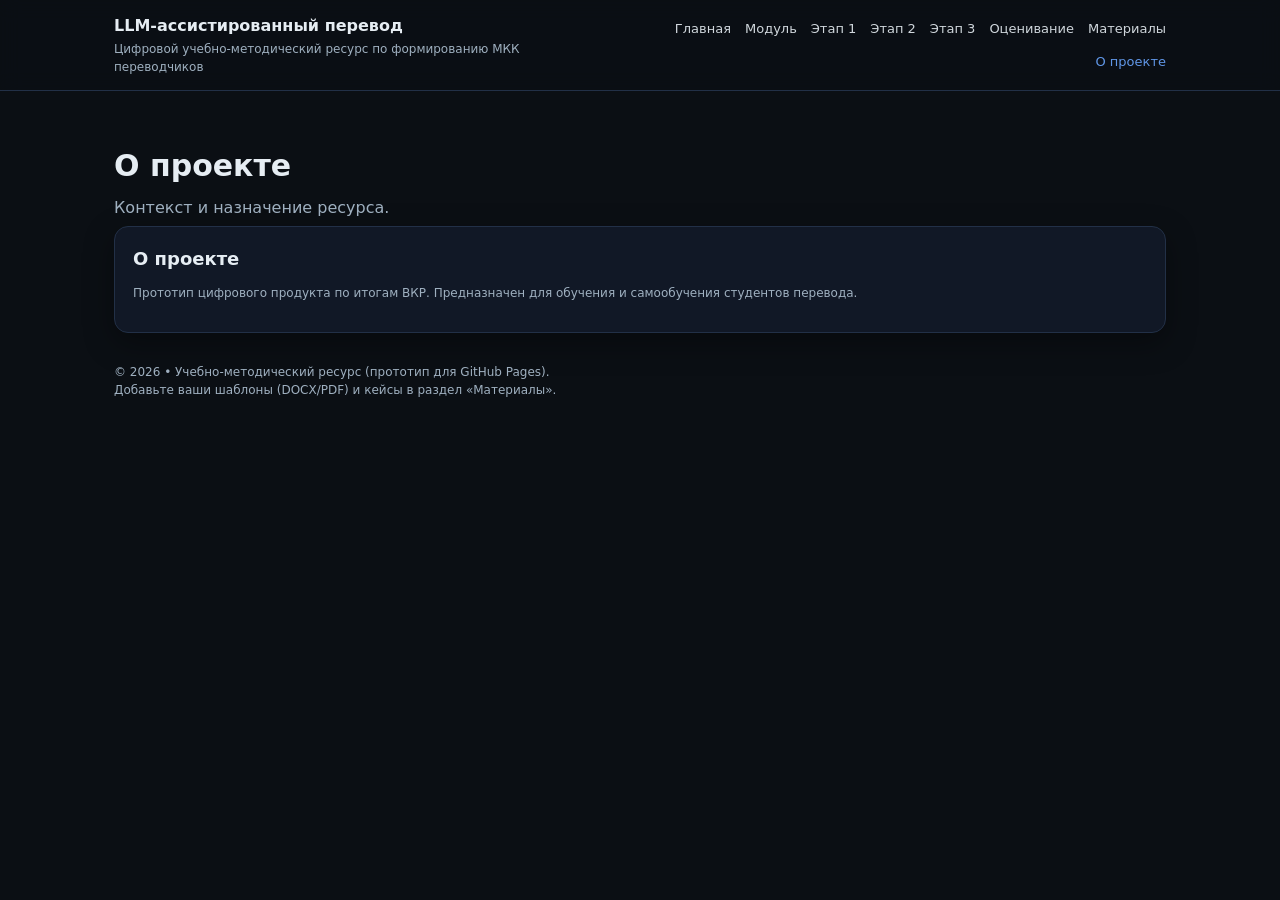
==== about.html @ 214b927d "Add files via upload" ====
<!doctype html>
<html lang="ru">
<head>
  <meta charset="utf-8" />
  <meta name="viewport" content="width=device-width, initial-scale=1" />
  <title>О проекте</title>
  <link rel="stylesheet" href="assets/styles.css" />
</head>
<body>
  <div class="nav">
    <div class="container">
      <div class="brand">
        <div class="title">LLM‑ассистированный перевод</div>
        <div class="sub">Цифровой учебно‑методический ресурс по формированию МКК переводчиков</div>
      </div>
      <div class="navlinks">
        <a href="index.html">Главная</a>
        <a href="module.html">Модуль</a>
        <a href="stage1.html">Этап 1</a>
        <a href="stage2.html">Этап 2</a>
        <a href="stage3.html">Этап 3</a>
        <a href="assessment.html">Оценивание</a>
        <a href="downloads.html">Материалы</a>
        <a href="about.html">О проекте</a>
      </div>
    </div>
  </div>

  <div class="container">
    <div class="hero">
      <h1>О проекте</h1>
      <p>Контекст и назначение ресурса.</p>
    </div>

    
<div class="card">
  <h2>О проекте</h2>
  <p class="small">Прототип цифрового продукта по итогам ВКР. Предназначен для обучения и самообучения студентов перевода.</p>
</div>


    <div class="footer">
      © 2026 • Учебно‑методический ресурс (прототип для GitHub Pages).
      <br/>Добавьте ваши шаблоны (DOCX/PDF) и кейсы в раздел «Материалы».
    </div>
  </div>

  <script src="assets/script.js"></script>
</body>
</html>
---- assets/styles.css ----
:root{
  --bg:#0b0f14;
  --card:#111826;
  --text:#e6edf3;
  --muted:#9fb0c0;
  --accent:#6aa6ff;
  --border:#223047;
  --shadow: 0 10px 30px rgba(0,0,0,.35);
}
*{box-sizing:border-box}
html,body{margin:0;padding:0;font-family:system-ui,-apple-system,Segoe UI,Roboto,Ubuntu,Cantarell,Noto Sans,Arial,sans-serif;background:var(--bg);color:var(--text);line-height:1.5}
a{color:var(--accent);text-decoration:none}
a:hover{text-decoration:underline}
.container{max-width:1100px;margin:0 auto;padding:24px}
.nav{
  position:sticky;top:0;z-index:10;
  backdrop-filter: blur(10px);
  background: rgba(11,15,20,.75);
  border-bottom:1px solid var(--border);
}
.nav .container{display:flex;gap:16px;align-items:center;justify-content:space-between;padding:14px 24px}
.brand{display:flex;flex-direction:column;gap:2px}
.brand .title{font-weight:700}
.brand .sub{font-size:12px;color:var(--muted)}
.navlinks{display:flex;gap:14px;flex-wrap:wrap;justify-content:flex-end}
.navlinks a{font-size:13px;color:var(--text);opacity:.9}
.navlinks a.active{color:var(--accent)}
.hero{padding:28px 0 6px}
.hero h1{margin:0 0 8px;font-size:30px}
.hero p{margin:0;color:var(--muted);max-width:900px}
.grid{display:grid;gap:16px}
.grid.two{grid-template-columns:repeat(2, minmax(0,1fr))}
@media (max-width: 900px){.grid.two{grid-template-columns:1fr}}
.card{
  background:var(--card);border:1px solid var(--border);border-radius:14px;
  padding:18px;box-shadow:var(--shadow)
}
.card h2{margin:0 0 10px;font-size:18px}
.card h3{margin:14px 0 8px;font-size:15px}
.small{font-size:12px;color:var(--muted)}
.badges{display:flex;gap:10px;flex-wrap:wrap;margin-top:10px}
.badge{font-size:12px;border:1px solid var(--border);padding:6px 10px;border-radius:999px;color:var(--muted)}
.table{width:100%;border-collapse:collapse;margin-top:10px}
.table th,.table td{border:1px solid var(--border);padding:10px;vertical-align:top}
.table th{background:rgba(255,255,255,.04);text-align:left;font-size:13px}
.table td{font-size:13px}
.callout{
  border-left:4px solid var(--accent);
  padding:12px 14px;background:rgba(106,166,255,.08);
  border-radius:10px;margin-top:12px
}
.list{margin:0;padding-left:18px;color:var(--text)}
.list li{margin:6px 0}
.footer{margin:30px 0 10px;color:var(--muted);font-size:12px}
.btnrow{display:flex;gap:10px;flex-wrap:wrap;margin-top:10px}
.btn{
  display:inline-flex;align-items:center;gap:8px;
  padding:10px 12px;border-radius:12px;border:1px solid var(--border);
  background:rgba(255,255,255,.03);color:var(--text);font-size:13px
}
.btn:hover{background:rgba(255,255,255,.06);text-decoration:none}
.code{font-family: ui-monospace, SFMono-Regular, Menlo, Monaco, Consolas, "Liberation Mono", "Courier New", monospace;
      font-size:12px;background:rgba(255,255,255,.04);border:1px solid var(--border);border-radius:10px;padding:10px;overflow:auto}
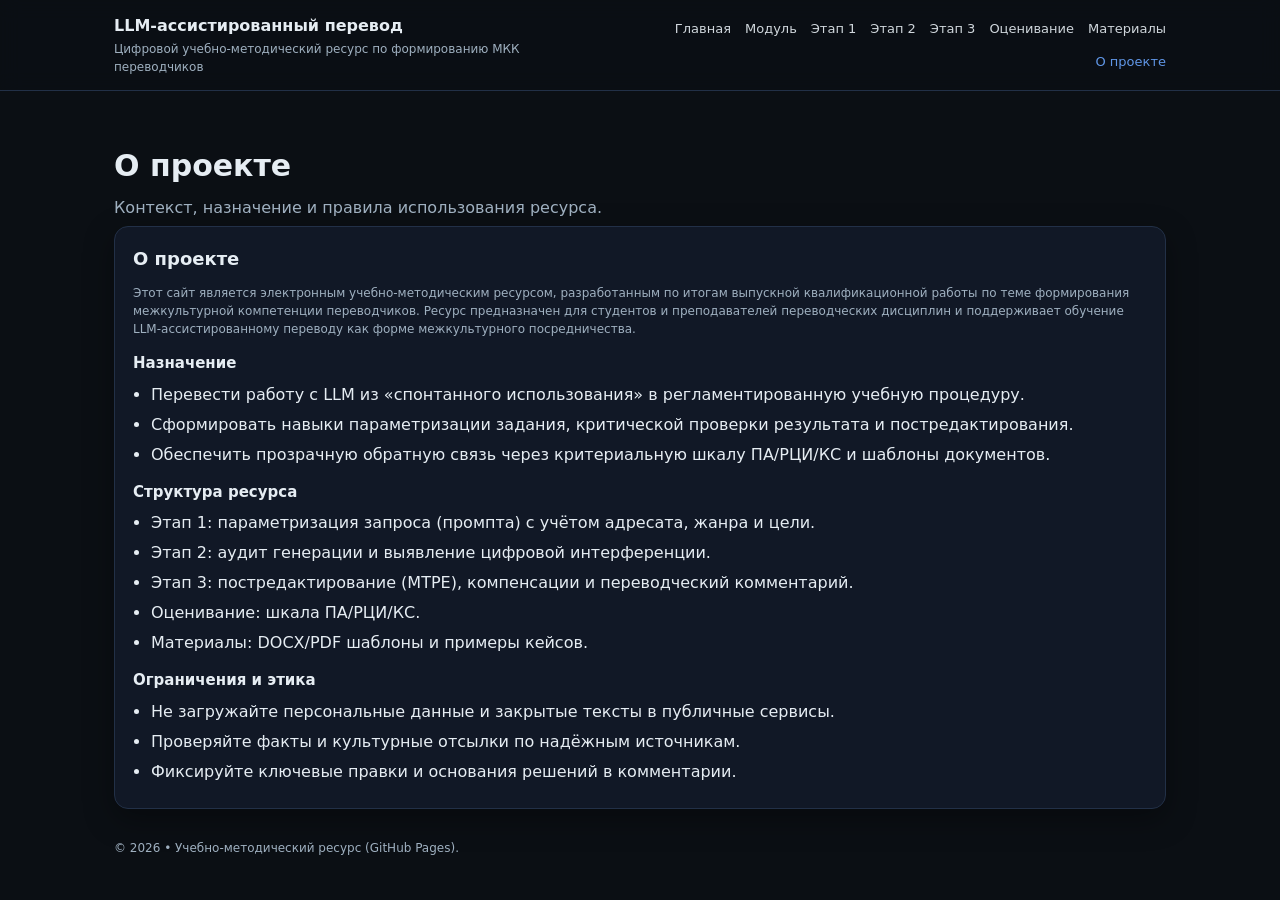
==== commit 0df08ece: "Add files via upload" ====
--- a/about.html
+++ b/about.html
@@ -10,8 +10,8 @@
   <div class="nav">
     <div class="container">
       <div class="brand">
-        <div class="title">LLM‑ассистированный перевод</div>
-        <div class="sub">Цифровой учебно‑методический ресурс по формированию МКК переводчиков</div>
+        <div class="title">LLM-ассистированный перевод</div>
+        <div class="sub">Цифровой учебно-методический ресурс по формированию МКК переводчиков</div>
       </div>
       <div class="navlinks">
         <a href="index.html">Главная</a>
@@ -29,19 +29,45 @@
   <div class="container">
     <div class="hero">
       <h1>О проекте</h1>
-      <p>Контекст и назначение ресурса.</p>
+      <p>Контекст, назначение и правила использования ресурса.</p>
     </div>
 
     
 <div class="card">
   <h2>О проекте</h2>
-  <p class="small">Прототип цифрового продукта по итогам ВКР. Предназначен для обучения и самообучения студентов перевода.</p>
+  <p class="small">
+    Этот сайт является электронным учебно-методическим ресурсом, разработанным по итогам выпускной квалификационной работы
+    по теме формирования межкультурной компетенции переводчиков. Ресурс предназначен для студентов и преподавателей переводческих дисциплин
+    и поддерживает обучение LLM-ассистированному переводу как форме межкультурного посредничества.
+  </p>
+
+  <h3>Назначение</h3>
+  <ul class="list">
+    <li>Перевести работу с LLM из «спонтанного использования» в регламентированную учебную процедуру.</li>
+    <li>Сформировать навыки параметризации задания, критической проверки результата и постредактирования.</li>
+    <li>Обеспечить прозрачную обратную связь через критериальную шкалу ПА/РЦИ/КС и шаблоны документов.</li>
+  </ul>
+
+  <h3>Структура ресурса</h3>
+  <ul class="list">
+    <li>Этап 1: параметризация запроса (промпта) с учётом адресата, жанра и цели.</li>
+    <li>Этап 2: аудит генерации и выявление цифровой интерференции.</li>
+    <li>Этап 3: постредактирование (MTPE), компенсации и переводческий комментарий.</li>
+    <li>Оценивание: шкала ПА/РЦИ/КС.</li>
+    <li>Материалы: DOCX/PDF шаблоны и примеры кейсов.</li>
+  </ul>
+
+  <h3>Ограничения и этика</h3>
+  <ul class="list">
+    <li>Не загружайте персональные данные и закрытые тексты в публичные сервисы.</li>
+    <li>Проверяйте факты и культурные отсылки по надёжным источникам.</li>
+    <li>Фиксируйте ключевые правки и основания решений в комментарии.</li>
+  </ul>
 </div>
 
 
     <div class="footer">
-      © 2026 • Учебно‑методический ресурс (прототип для GitHub Pages).
-      <br/>Добавьте ваши шаблоны (DOCX/PDF) и кейсы в раздел «Материалы».
+      © 2026 • Учебно-методический ресурс (GitHub Pages).
     </div>
   </div>
 
--- a/assets/styles.css
+++ b/assets/styles.css
@@ -6,6 +6,8 @@
   --accent:#6aa6ff;
   --border:#223047;
   --shadow: 0 10px 30px rgba(0,0,0,.35);
+  --good:#59d18a;
+  --warn:#ffd36a;
 }
 *{box-sizing:border-box}
 html,body{margin:0;padding:0;font-family:system-ui,-apple-system,Segoe UI,Roboto,Ubuntu,Cantarell,Noto Sans,Arial,sans-serif;background:var(--bg);color:var(--text);line-height:1.5}
@@ -44,11 +46,6 @@
 .table th,.table td{border:1px solid var(--border);padding:10px;vertical-align:top}
 .table th{background:rgba(255,255,255,.04);text-align:left;font-size:13px}
 .table td{font-size:13px}
-.callout{
-  border-left:4px solid var(--accent);
-  padding:12px 14px;background:rgba(106,166,255,.08);
-  border-radius:10px;margin-top:12px
-}
 .list{margin:0;padding-left:18px;color:var(--text)}
 .list li{margin:6px 0}
 .footer{margin:30px 0 10px;color:var(--muted);font-size:12px}
@@ -56,8 +53,28 @@
 .btn{
   display:inline-flex;align-items:center;gap:8px;
   padding:10px 12px;border-radius:12px;border:1px solid var(--border);
-  background:rgba(255,255,255,.03);color:var(--text);font-size:13px
+  background:rgba(255,255,255,.03);color:var(--text);font-size:13px;cursor:pointer
 }
 .btn:hover{background:rgba(255,255,255,.06);text-decoration:none}
-.code{font-family: ui-monospace, SFMono-Regular, Menlo, Monaco, Consolas, "Liberation Mono", "Courier New", monospace;
-      font-size:12px;background:rgba(255,255,255,.04);border:1px solid var(--border);border-radius:10px;padding:10px;overflow:auto}
+.btn.primary{border-color:rgba(106,166,255,.55);background:rgba(106,166,255,.12)}
+.btn.ok{border-color:rgba(89,209,138,.55);background:rgba(89,209,138,.10)}
+.btn.warn{border-color:rgba(255,211,106,.55);background:rgba(255,211,106,.10)}
+hr{border:0;border-top:1px solid var(--border);margin:16px 0}
+.code{
+  font-family: ui-monospace, SFMono-Regular, Menlo, Monaco, Consolas, "Liberation Mono", "Courier New", monospace;
+  font-size:12px;background:rgba(255,255,255,.04);border:1px solid var(--border);
+  border-radius:10px;padding:12px;overflow:auto;white-space:pre-wrap
+}
+.input, textarea, select{
+  width:100%;
+  background:rgba(255,255,255,.03);
+  border:1px solid var(--border);
+  color:var(--text);
+  padding:10px 12px;
+  border-radius:12px;
+  font-size:13px;
+}
+textarea{min-height:140px;resize:vertical}
+label{display:block;font-size:12px;color:var(--muted);margin:10px 0 6px}
+.note{font-size:12px;color:var(--muted);margin-top:8px}
+.success{color:var(--good);font-size:12px;margin-top:8px}
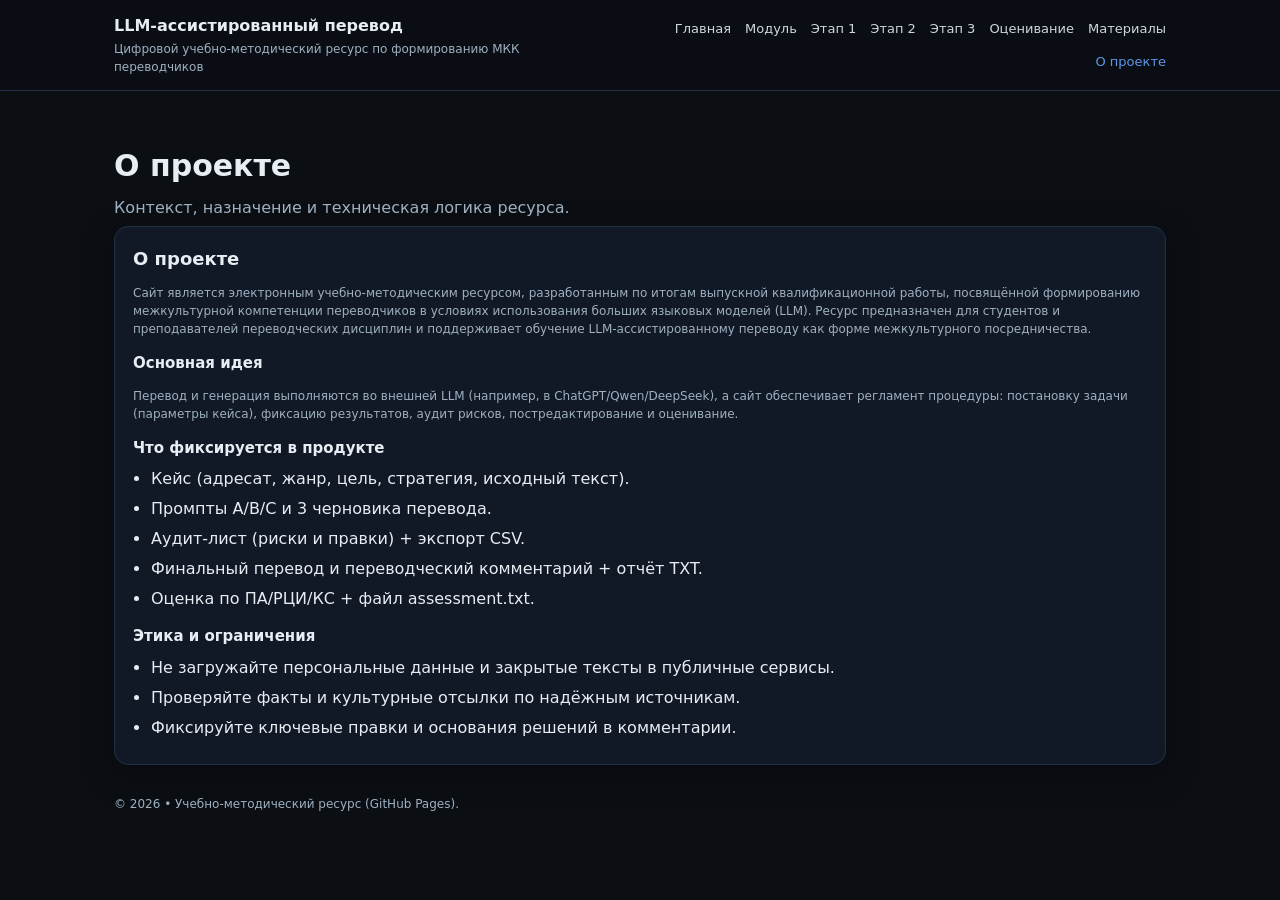
==== commit b4db362c: "Add files via upload" ====
--- a/about.html
+++ b/about.html
@@ -29,35 +29,35 @@
   <div class="container">
     <div class="hero">
       <h1>О проекте</h1>
-      <p>Контекст, назначение и правила использования ресурса.</p>
+      <p>Контекст, назначение и техническая логика ресурса.</p>
     </div>
 
     
 <div class="card">
   <h2>О проекте</h2>
   <p class="small">
-    Этот сайт является электронным учебно-методическим ресурсом, разработанным по итогам выпускной квалификационной работы
-    по теме формирования межкультурной компетенции переводчиков. Ресурс предназначен для студентов и преподавателей переводческих дисциплин
-    и поддерживает обучение LLM-ассистированному переводу как форме межкультурного посредничества.
+    Сайт является электронным учебно-методическим ресурсом, разработанным по итогам выпускной квалификационной работы,
+    посвящённой формированию межкультурной компетенции переводчиков в условиях использования больших языковых моделей (LLM).
+    Ресурс предназначен для студентов и преподавателей переводческих дисциплин и поддерживает обучение LLM-ассистированному переводу
+    как форме межкультурного посредничества.
   </p>
 
-  <h3>Назначение</h3>
+  <h3>Основная идея</h3>
+  <p class="small">
+    Перевод и генерация выполняются во внешней LLM (например, в ChatGPT/Qwen/DeepSeek), а сайт обеспечивает регламент процедуры:
+    постановку задачи (параметры кейса), фиксацию результатов, аудит рисков, постредактирование и оценивание.
+  </p>
+
+  <h3>Что фиксируется в продукте</h3>
   <ul class="list">
-    <li>Перевести работу с LLM из «спонтанного использования» в регламентированную учебную процедуру.</li>
-    <li>Сформировать навыки параметризации задания, критической проверки результата и постредактирования.</li>
-    <li>Обеспечить прозрачную обратную связь через критериальную шкалу ПА/РЦИ/КС и шаблоны документов.</li>
+    <li>Кейс (адресат, жанр, цель, стратегия, исходный текст).</li>
+    <li>Промпты A/B/C и 3 черновика перевода.</li>
+    <li>Аудит-лист (риски и правки) + экспорт CSV.</li>
+    <li>Финальный перевод и переводческий комментарий + отчёт TXT.</li>
+    <li>Оценка по ПА/РЦИ/КС + файл assessment.txt.</li>
   </ul>
 
-  <h3>Структура ресурса</h3>
-  <ul class="list">
-    <li>Этап 1: параметризация запроса (промпта) с учётом адресата, жанра и цели.</li>
-    <li>Этап 2: аудит генерации и выявление цифровой интерференции.</li>
-    <li>Этап 3: постредактирование (MTPE), компенсации и переводческий комментарий.</li>
-    <li>Оценивание: шкала ПА/РЦИ/КС.</li>
-    <li>Материалы: DOCX/PDF шаблоны и примеры кейсов.</li>
-  </ul>
-
-  <h3>Ограничения и этика</h3>
+  <h3>Этика и ограничения</h3>
   <ul class="list">
     <li>Не загружайте персональные данные и закрытые тексты в публичные сервисы.</li>
     <li>Проверяйте факты и культурные отсылки по надёжным источникам.</li>
@@ -66,9 +66,7 @@
 </div>
 
 
-    <div class="footer">
-      © 2026 • Учебно-методический ресурс (GitHub Pages).
-    </div>
+    <div class="footer">© 2026 • Учебно-методический ресурс (GitHub Pages).</div>
   </div>
 
   <script src="assets/script.js"></script>
--- a/assets/styles.css
+++ b/assets/styles.css
@@ -14,12 +14,7 @@
 a{color:var(--accent);text-decoration:none}
 a:hover{text-decoration:underline}
 .container{max-width:1100px;margin:0 auto;padding:24px}
-.nav{
-  position:sticky;top:0;z-index:10;
-  backdrop-filter: blur(10px);
-  background: rgba(11,15,20,.75);
-  border-bottom:1px solid var(--border);
-}
+.nav{position:sticky;top:0;z-index:10;backdrop-filter: blur(10px);background: rgba(11,15,20,.75);border-bottom:1px solid var(--border)}
 .nav .container{display:flex;gap:16px;align-items:center;justify-content:space-between;padding:14px 24px}
 .brand{display:flex;flex-direction:column;gap:2px}
 .brand .title{font-weight:700}
@@ -33,10 +28,7 @@
 .grid{display:grid;gap:16px}
 .grid.two{grid-template-columns:repeat(2, minmax(0,1fr))}
 @media (max-width: 900px){.grid.two{grid-template-columns:1fr}}
-.card{
-  background:var(--card);border:1px solid var(--border);border-radius:14px;
-  padding:18px;box-shadow:var(--shadow)
-}
+.card{background:var(--card);border:1px solid var(--border);border-radius:14px;padding:18px;box-shadow:var(--shadow)}
 .card h2{margin:0 0 10px;font-size:18px}
 .card h3{margin:14px 0 8px;font-size:15px}
 .small{font-size:12px;color:var(--muted)}
@@ -46,35 +38,25 @@
 .table th,.table td{border:1px solid var(--border);padding:10px;vertical-align:top}
 .table th{background:rgba(255,255,255,.04);text-align:left;font-size:13px}
 .table td{font-size:13px}
-.list{margin:0;padding-left:18px;color:var(--text)}
+.list{margin:0;padding-left:18px}
 .list li{margin:6px 0}
 .footer{margin:30px 0 10px;color:var(--muted);font-size:12px}
 .btnrow{display:flex;gap:10px;flex-wrap:wrap;margin-top:10px}
-.btn{
-  display:inline-flex;align-items:center;gap:8px;
-  padding:10px 12px;border-radius:12px;border:1px solid var(--border);
-  background:rgba(255,255,255,.03);color:var(--text);font-size:13px;cursor:pointer
-}
+.btn{display:inline-flex;align-items:center;gap:8px;padding:10px 12px;border-radius:12px;border:1px solid var(--border);background:rgba(255,255,255,.03);color:var(--text);font-size:13px;cursor:pointer}
 .btn:hover{background:rgba(255,255,255,.06);text-decoration:none}
 .btn.primary{border-color:rgba(106,166,255,.55);background:rgba(106,166,255,.12)}
 .btn.ok{border-color:rgba(89,209,138,.55);background:rgba(89,209,138,.10)}
 .btn.warn{border-color:rgba(255,211,106,.55);background:rgba(255,211,106,.10)}
 hr{border:0;border-top:1px solid var(--border);margin:16px 0}
-.code{
-  font-family: ui-monospace, SFMono-Regular, Menlo, Monaco, Consolas, "Liberation Mono", "Courier New", monospace;
-  font-size:12px;background:rgba(255,255,255,.04);border:1px solid var(--border);
-  border-radius:10px;padding:12px;overflow:auto;white-space:pre-wrap
-}
-.input, textarea, select{
-  width:100%;
-  background:rgba(255,255,255,.03);
-  border:1px solid var(--border);
-  color:var(--text);
-  padding:10px 12px;
-  border-radius:12px;
-  font-size:13px;
-}
+.code{font-family: ui-monospace, SFMono-Regular, Menlo, Monaco, Consolas, "Liberation Mono", "Courier New", monospace;font-size:12px;background:rgba(255,255,255,.04);border:1px solid var(--border);border-radius:10px;padding:12px;overflow:auto;white-space:pre-wrap}
+.input, textarea, select{width:100%;background:rgba(255,255,255,.03);border:1px solid var(--border);color:var(--text);padding:10px 12px;border-radius:12px;font-size:13px}
 textarea{min-height:140px;resize:vertical}
 label{display:block;font-size:12px;color:var(--muted);margin:10px 0 6px}
 .note{font-size:12px;color:var(--muted);margin-top:8px}
 .success{color:var(--good);font-size:12px;margin-top:8px}
+.warntext{color:var(--warn);font-size:12px;margin-top:8px}
+.kpis{display:flex;gap:10px;flex-wrap:wrap;margin-top:10px}
+.kpi{border:1px solid var(--border);border-radius:12px;padding:10px 12px;font-size:12px;background:rgba(255,255,255,.03)}
+.kpi b{font-size:14px}
+.split{display:grid;grid-template-columns:1fr 1fr;gap:16px}
+@media (max-width: 900px){.split{grid-template-columns:1fr}}
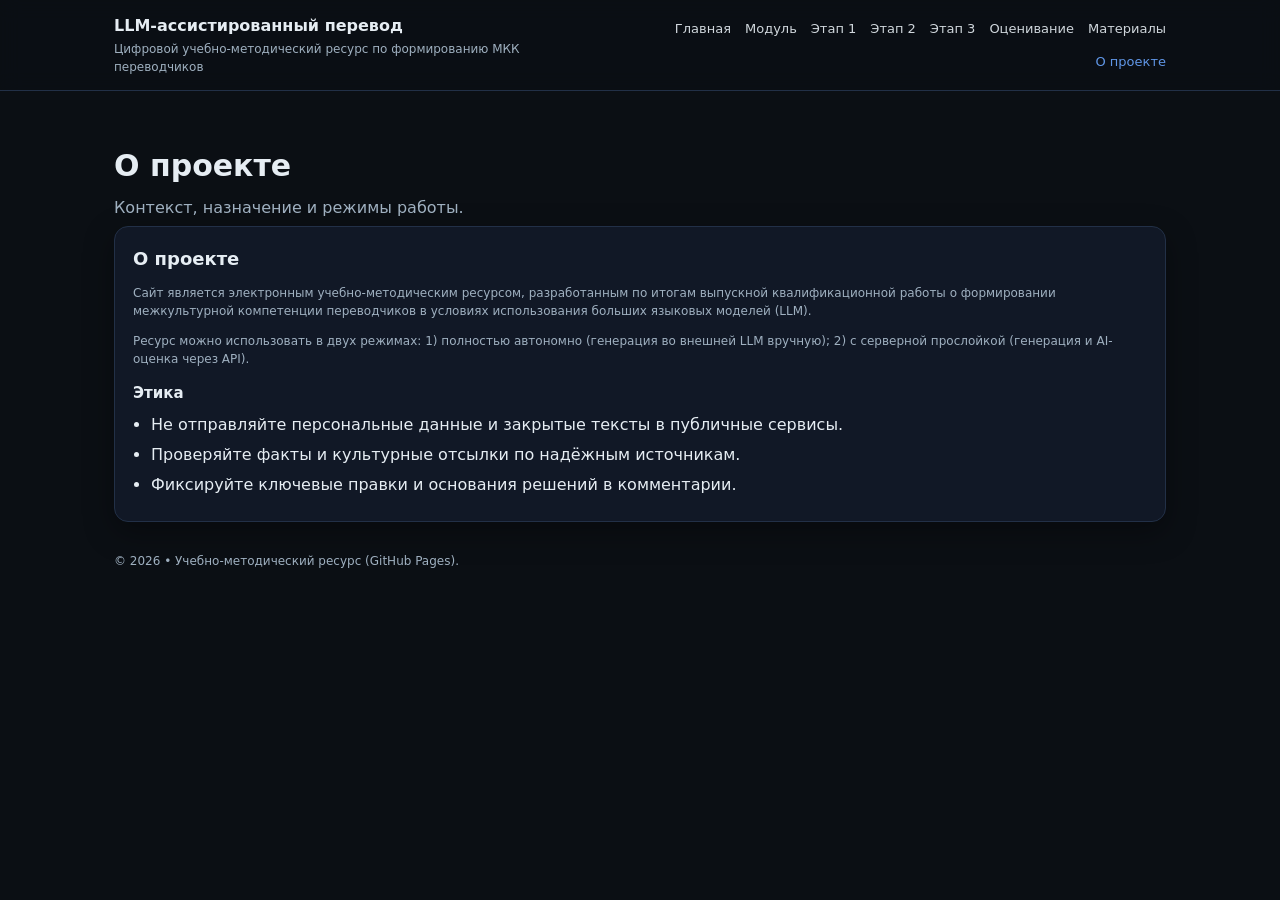
==== commit 64a11309: "Add files via upload" ====
--- a/about.html
+++ b/about.html
@@ -29,37 +29,23 @@
   <div class="container">
     <div class="hero">
       <h1>О проекте</h1>
-      <p>Контекст, назначение и техническая логика ресурса.</p>
+      <p>Контекст, назначение и режимы работы.</p>
     </div>
 
     
 <div class="card">
   <h2>О проекте</h2>
   <p class="small">
-    Сайт является электронным учебно-методическим ресурсом, разработанным по итогам выпускной квалификационной работы,
-    посвящённой формированию межкультурной компетенции переводчиков в условиях использования больших языковых моделей (LLM).
-    Ресурс предназначен для студентов и преподавателей переводческих дисциплин и поддерживает обучение LLM-ассистированному переводу
-    как форме межкультурного посредничества.
+    Сайт является электронным учебно-методическим ресурсом, разработанным по итогам выпускной квалификационной работы
+    о формировании межкультурной компетенции переводчиков в условиях использования больших языковых моделей (LLM).
   </p>
-
-  <h3>Основная идея</h3>
   <p class="small">
-    Перевод и генерация выполняются во внешней LLM (например, в ChatGPT/Qwen/DeepSeek), а сайт обеспечивает регламент процедуры:
-    постановку задачи (параметры кейса), фиксацию результатов, аудит рисков, постредактирование и оценивание.
+    Ресурс можно использовать в двух режимах:
+    1) полностью автономно (генерация во внешней LLM вручную); 2) с серверной прослойкой (генерация и AI-оценка через API).
   </p>
-
-  <h3>Что фиксируется в продукте</h3>
+  <h3>Этика</h3>
   <ul class="list">
-    <li>Кейс (адресат, жанр, цель, стратегия, исходный текст).</li>
-    <li>Промпты A/B/C и 3 черновика перевода.</li>
-    <li>Аудит-лист (риски и правки) + экспорт CSV.</li>
-    <li>Финальный перевод и переводческий комментарий + отчёт TXT.</li>
-    <li>Оценка по ПА/РЦИ/КС + файл assessment.txt.</li>
-  </ul>
-
-  <h3>Этика и ограничения</h3>
-  <ul class="list">
-    <li>Не загружайте персональные данные и закрытые тексты в публичные сервисы.</li>
+    <li>Не отправляйте персональные данные и закрытые тексты в публичные сервисы.</li>
     <li>Проверяйте факты и культурные отсылки по надёжным источникам.</li>
     <li>Фиксируйте ключевые правки и основания решений в комментарии.</li>
   </ul>
@@ -69,6 +55,7 @@
     <div class="footer">© 2026 • Учебно-методический ресурс (GitHub Pages).</div>
   </div>
 
+  <script src="assets/config.js"></script>
   <script src="assets/script.js"></script>
 </body>
 </html>
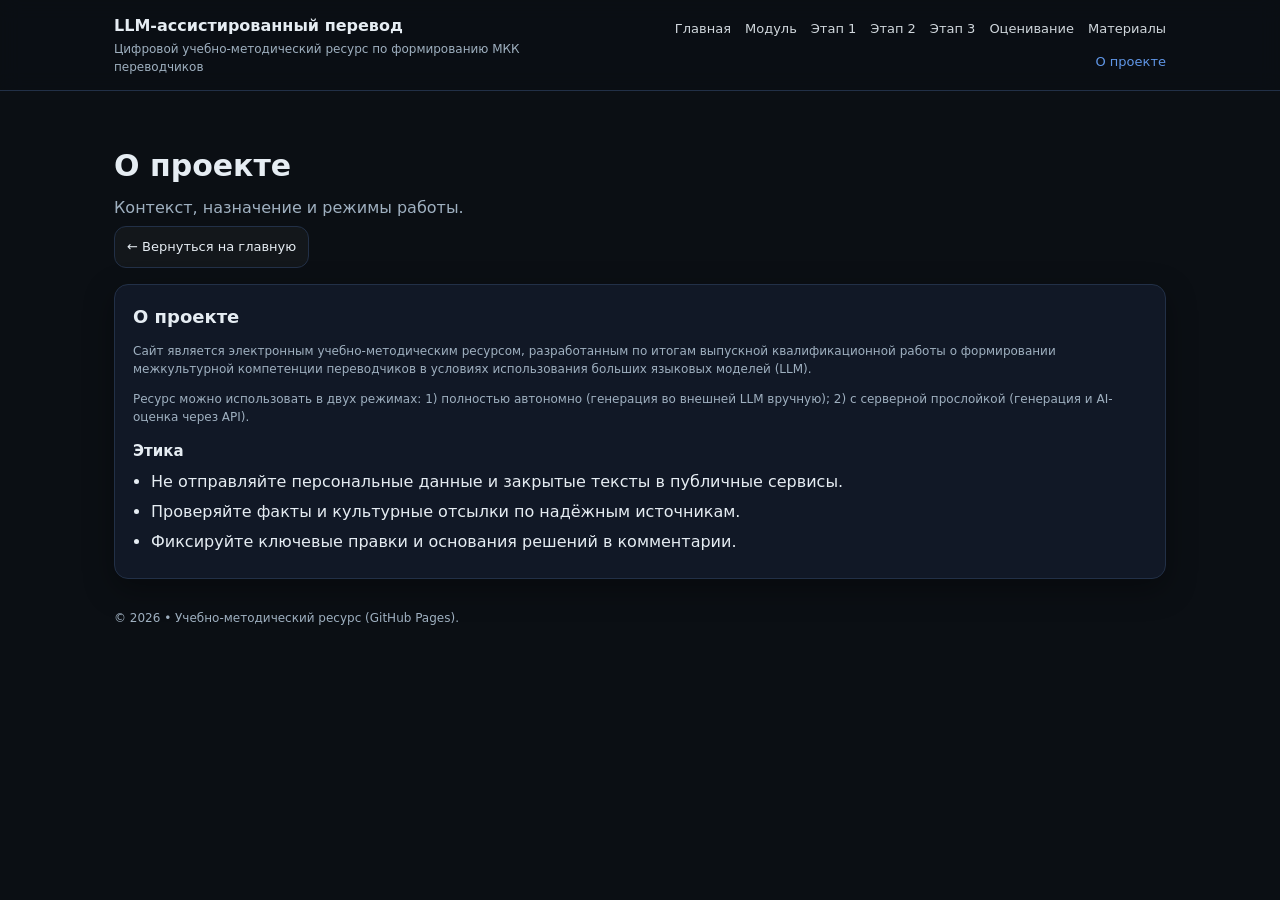
==== commit 103d22bf: "Add files via upload" ====
--- a/about.html
+++ b/about.html
@@ -32,6 +32,8 @@
       <p>Контекст, назначение и режимы работы.</p>
     </div>
 
+    <div class="btnrow back-home-row"><a class="btn" href="index.html">← Вернуться на главную</a></div>
+
     
 <div class="card">
   <h2>О проекте</h2>
--- a/assets/styles.css
+++ b/assets/styles.css
@@ -60,3 +60,7 @@
 .kpi b{font-size:14px}
 .split{display:grid;grid-template-columns:1fr 1fr;gap:16px}
 @media (max-width: 900px){.split{grid-template-columns:1fr}}
+
+.back-home-row{margin:0 0 16px}
+.btn:disabled{opacity:.45;cursor:not-allowed}
+.btn:disabled:hover{background:rgba(255,255,255,.03);text-decoration:none}
